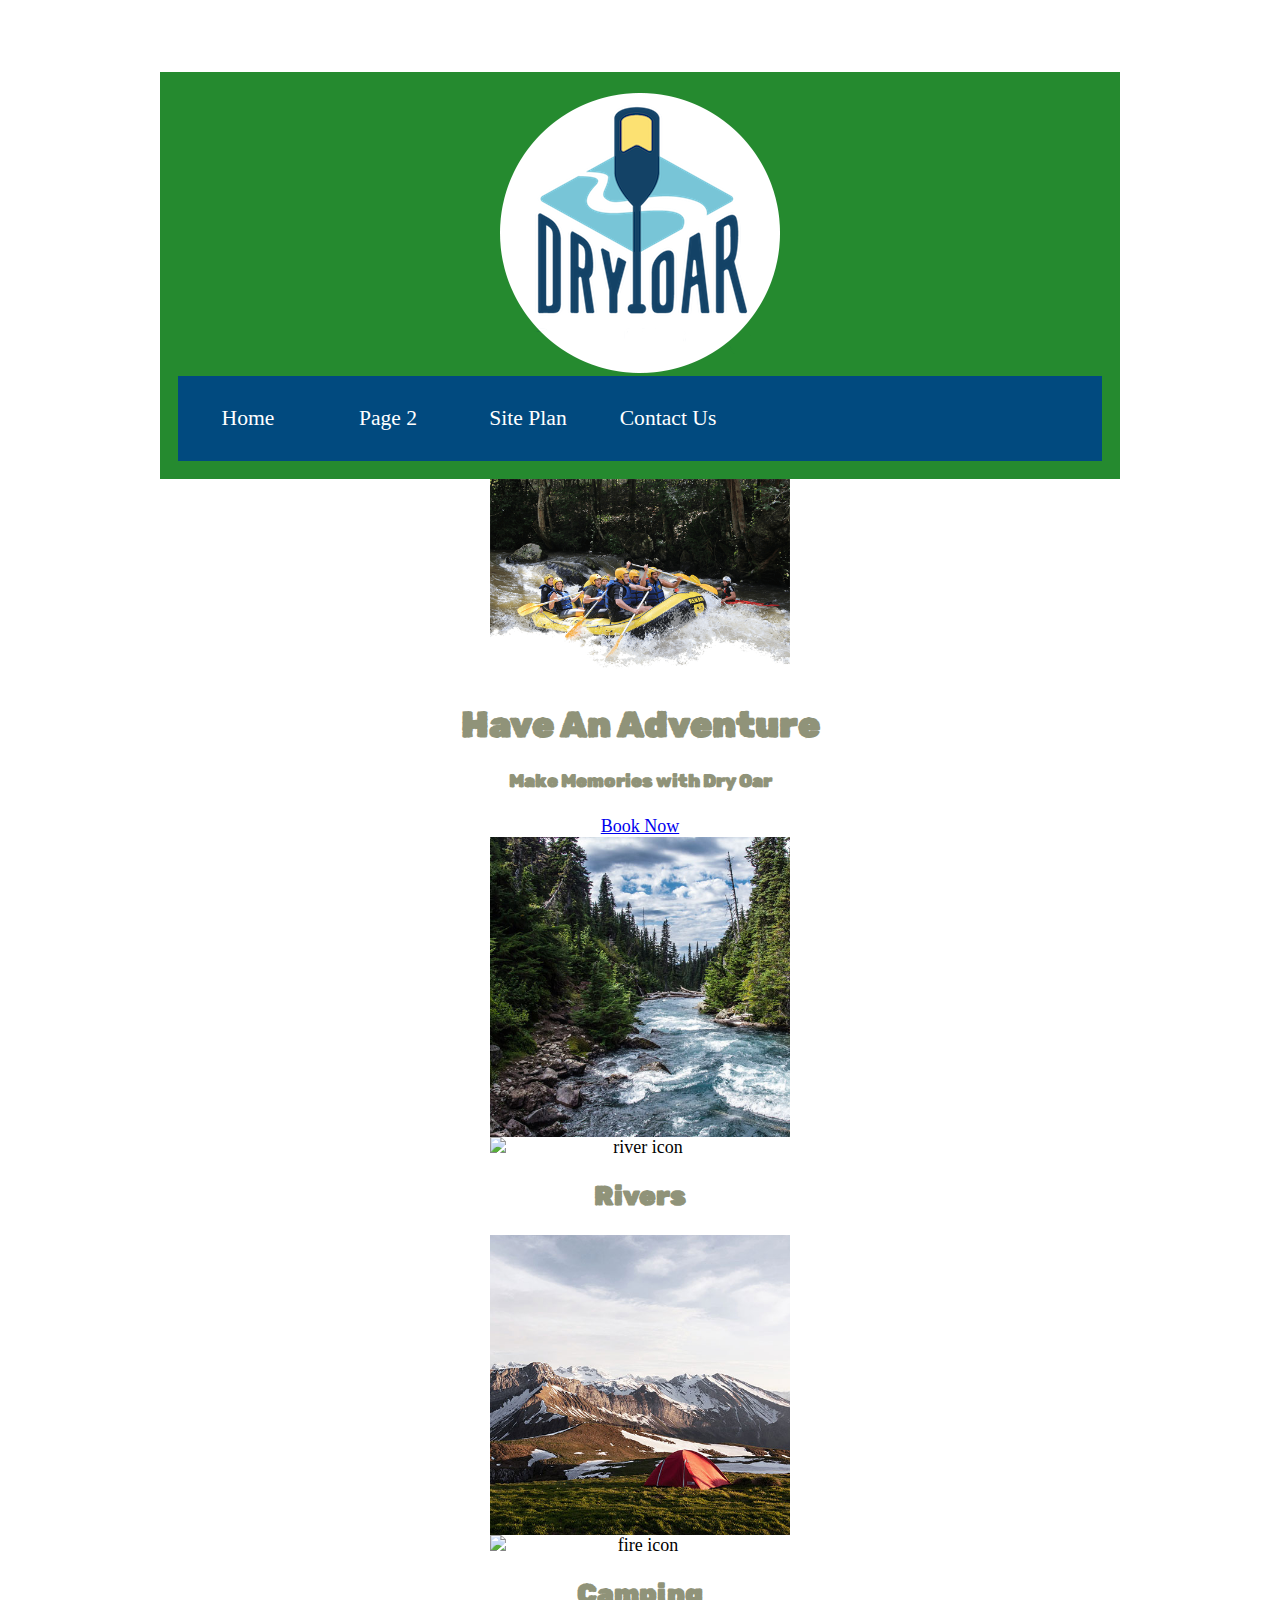
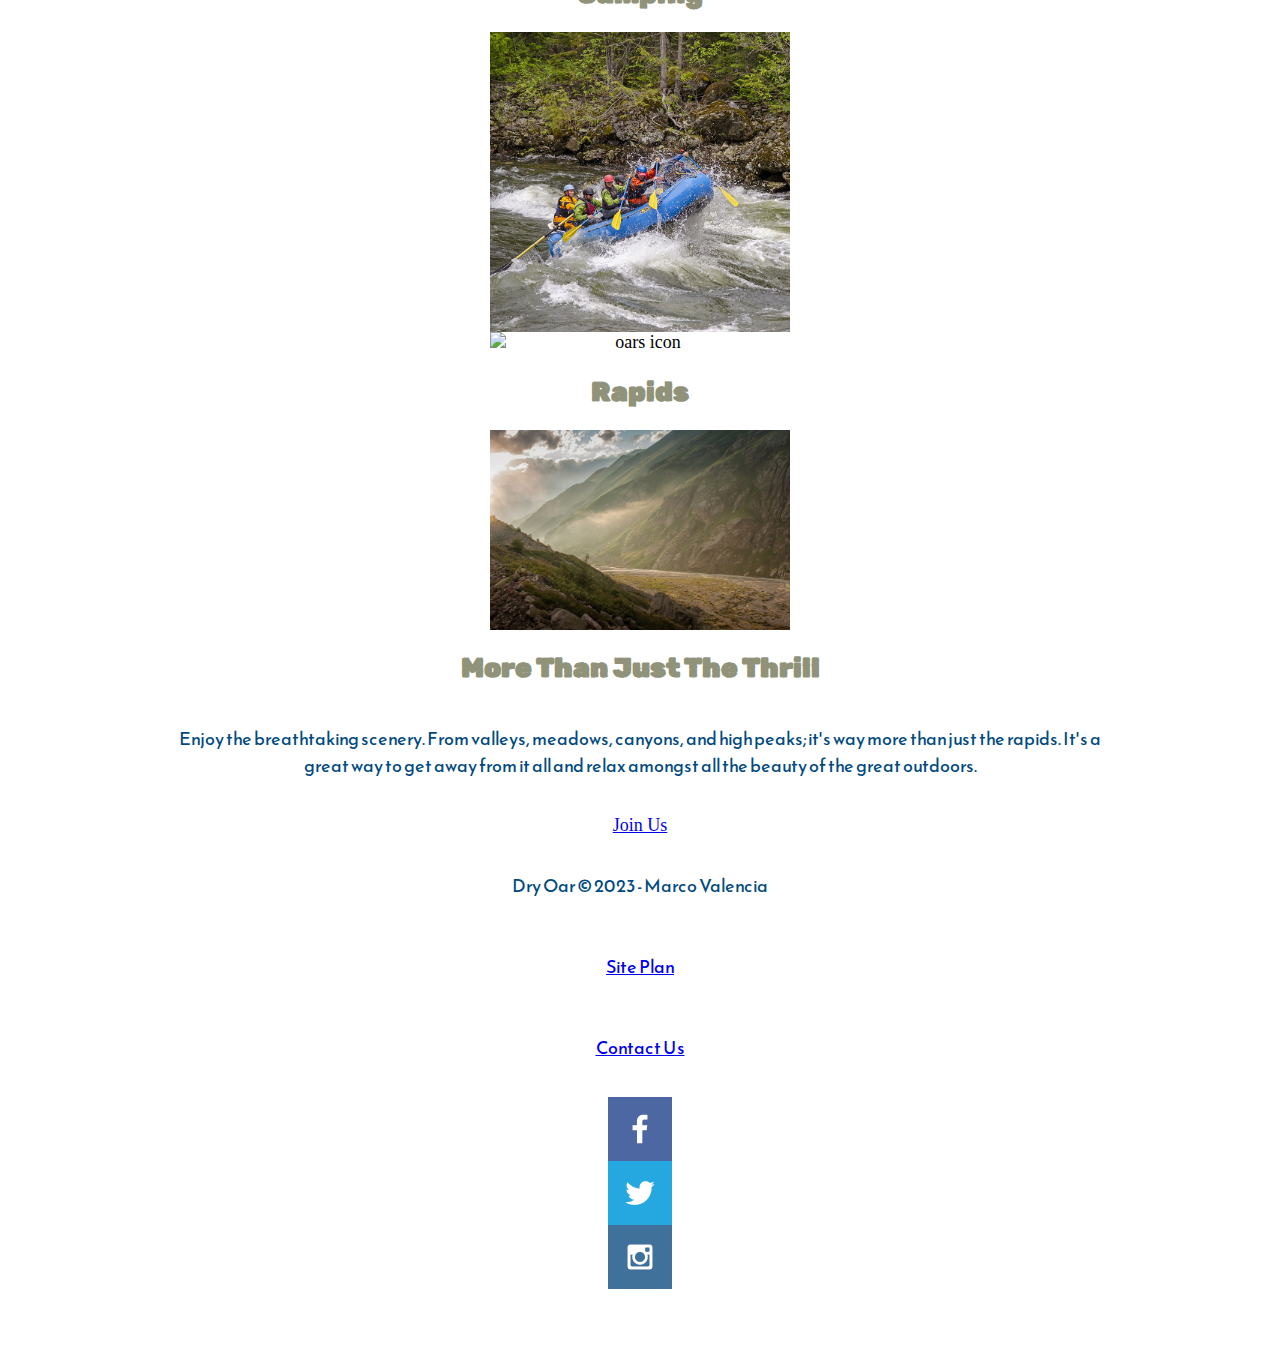
==== wrr/index.html @ ff55f1a7 "Nuevo archivo" ====
<!DOCTYPE html>
<html lang="en">
<head>
    <link rel="stylesheet" href="styles/site-plan-rafting.css">
    <meta charset="UTF-8">
    <meta http-equiv="X-UA-Compatible" content="IE=edge">
    <meta name="viewport" content="width=device-width, initial-scale=1.0">
    <title>Whitewater Rafting Vacations | Dry Oar Boating | Home</title>
</head>
<body>
<header>
    <a id="logo_link" href="index.html">
        <img class="logo" src="images/logo.png" alt="Dry Oar Logo">
    </a>
    <nav>
        <a href="index.html">Home</a>
        <a href="#">Page 2</a>
        <a href="site-plan-rafting.html">Site Plan</a>
        <a href="contactus.html">Contact Us</a>
    </nav>
</header>
<div id="hero">
    <div id="hero-box">
        <img id="hero-img" src="images/hero.png" alt="People enjoying white water rafting">
    </div>
    <section id="hero-msg">
        <h1 class="home-title">Have An Adventure</h1>
        <h4>Make Memories with Dry Oar </h4>
        <div class='button-box'>
            <a class='book' href="contactus.html">Book Now</a>
        </div>
    </section>
</div>
<main class="home-grid">
    <section class="rivers-card">
        <img class="card-img" src="images/rivers.jpg" alt="river in forest">
        <img class="icon" src="images/river_icon.png" alt="river icon">
        <h2>Rivers</h2>
    </section>
    <section class="camping-card">
        <img class="card-img" src="images/camping.jpg" alt="tent in mountains">
        <img class="icon" src="images/fire_icon.png" alt="fire icon">
        <h2>Camping</h2>
    </section>
    <section class="rapids-card">
        <img class="card-img" src="images/rapids.jpg" alt="rafting boat">
        <img class="icon" src="images/oars.png" alt="oars icon">
        <h2>Rapids</h2>
    </section>
    <img class="mountains" src="images/mountains.jpg" alt="Misty mountains">
    <section class="msg">
        <h2>More Than Just The Thrill</h2>
        <p>Enjoy the breathtaking scenery. From valleys, meadows, canyons, and high peaks; it's way more than just the rapids. It's a great way to get away from it all and relax amongst all the beauty of the great outdoors. </p>
        <a class='join' href="rivers.html">Join Us</a>
    </section>
</main>
<footer>
    <p>Dry Oar &copy; 2023 - Marco Valencia</p>
    <p><a href="site-plan-rafting.html">Site Plan</a></p>
    <p><a href="contactus.html">Contact Us</a></p>
    <div class="social">
        <a href="https://facebook.com">
            <img src="images/facebook.png" alt="fb icon">
        </a>
        <a href="https://twitter.com">
            <img src="images/twitter.png" alt="twitter icon">
        </a>
        <a href="https://instagram.com">
            <img src="images/instagram.png" alt="instagram icon">
        </a>
    </div>
</footer>
</body>
</html>
---- wrr/styles/site-plan-rafting.css ----
/* if you are using any Google fonts change the font names below to your fonts. 
Any spaces in your font name should be replaced with a +. 
Fonts are separated by a & */
@import url('https://fonts.googleapis.com/css2?family=Reem+Kufi+Ink&family=Rubik+Dirt&display=swap');

:root {
  /* change the values below to your colors from your palette */
  --primary-color: #258A2F   ;
  --secondary-color: #909379 ;
  --accent1-color: #014A7F;
  --accent2-color: white;

  /* change the values below to your chosen font(s) */
  --heading-font: "Rubik Dirt";
  --paragraph-font: Reem Kufi Ink, Poppins, Montserrat;

  /* these colors below should be chosen from among your palette colors above */
  --headline-color-on-white: #909379;  /* headlines on a white background */ 
  --headline-color-on-color: white; /* headlines on a colored background */ 
  --paragraph-color-on-white: #014A7F; /* paragraph text on a white background */ 
  --paragraph-color-on-color: white; /* paragraph text on a colored background */ 
  --paragraph-background-color: #258A2F  ;
  --nav-link-color: #ffffff;
  --nav-background-color: #014A7F;
  --nav-hover-link-color: white;
  --nav-hover-background-color: #397baa;
}


/*  Look around below...but DON'T CHANGE ANYTHING! */

body {
  max-width: 960px;
  margin: 0 auto;
  padding: 4em;
  font-size: 18px;
  text-align: center;
}
img {
  display: block;
  margin: 0 auto;
  max-width: 300px;
}
h1, h2, h3, h4, h5, h6 {
  font-family: var(--heading-font);
  color: var(--headline-color-on-white);
}
h2 {
  text-align: center;
}
hr {
  height: 3px;
  margin: 35px 0;
  background: var(--accent1-color);
}
header {
  padding: 1em;
  text-align: center;
  color: var(--headline-color-on-color);
  background-color: var(--paragraph-background-color);
}
header > h1, header > h2 {
  color: var(--headline-color-on-color);
}
p {
  font-family: var(--paragraph-font);
  color: var(--paragraph-color-on-white);
  padding: 1em;
}
.colors {
  width: 100%;
  min-width: 350px;
  margin: 30px auto;
  text-align: center;
}
.colors th {
  background-color: #999;
}
.colors td{
  width: 25%;
  height: 3em;
}
.primary {
  background-color: var(--primary-color);
}
.secondary {
  background-color: var(--secondary-color);
}
.accent1 {
  background-color: var(--accent1-color);
}
.accent2{
  background-color: var(--accent2-color);
}
p.colored {
  background-color: var(--paragraph-background-color);
  color: var(--paragraph-color-on-color);
}
nav {
  background-color: var(--nav-background-color);
  line-height: 3em;
  text-align: center;
  font-size: 1.2em;
}
nav  {
  list-style-type: none;
  display: flex;
}
nav a {
  padding:1em;
  min-width: 120px;
  text-decoration: none;
  padding: 10px;
}
nav a:link, nav a:visited {
  color: var(--nav-link-color);
}
nav a:hover {
  color: var(--nav-hover-link-color);
  background-color: var(--nav-hover-background-color);
}
.sitemap {
  display: grid;
  justify-content: center;

  grid-template-columns: repeat(6, 15%);
  grid-template-rows: 3em 1.5em 1.5em 3em;
  grid-template-areas: ". . home home . ."
    ". . . top . ."
    ". left left right right ."
    "page2 page2 . . page3 page3";
}
.sitemap > div {
  text-align: center;
}
.sm-home {
  grid-area: home;
  background-color: #ccc;
  line-height: 3em;
}
.sm-page2 {
  grid-area: page2;
  background-color: #ccc;
  line-height: 3em;
}
.sm-page3 {
  grid-area: page3;
  background-color: #ccc;
  line-height: 3em;
}
.top {
  grid-area: top;
  border-left: 1px solid;
}
.left {
  grid-area: left;
  border-top: 1px solid;
  border-left: 1px solid;
}
.right {
  grid-area: right;
  border-top: 1px solid;
  border-right: 1px solid;
}
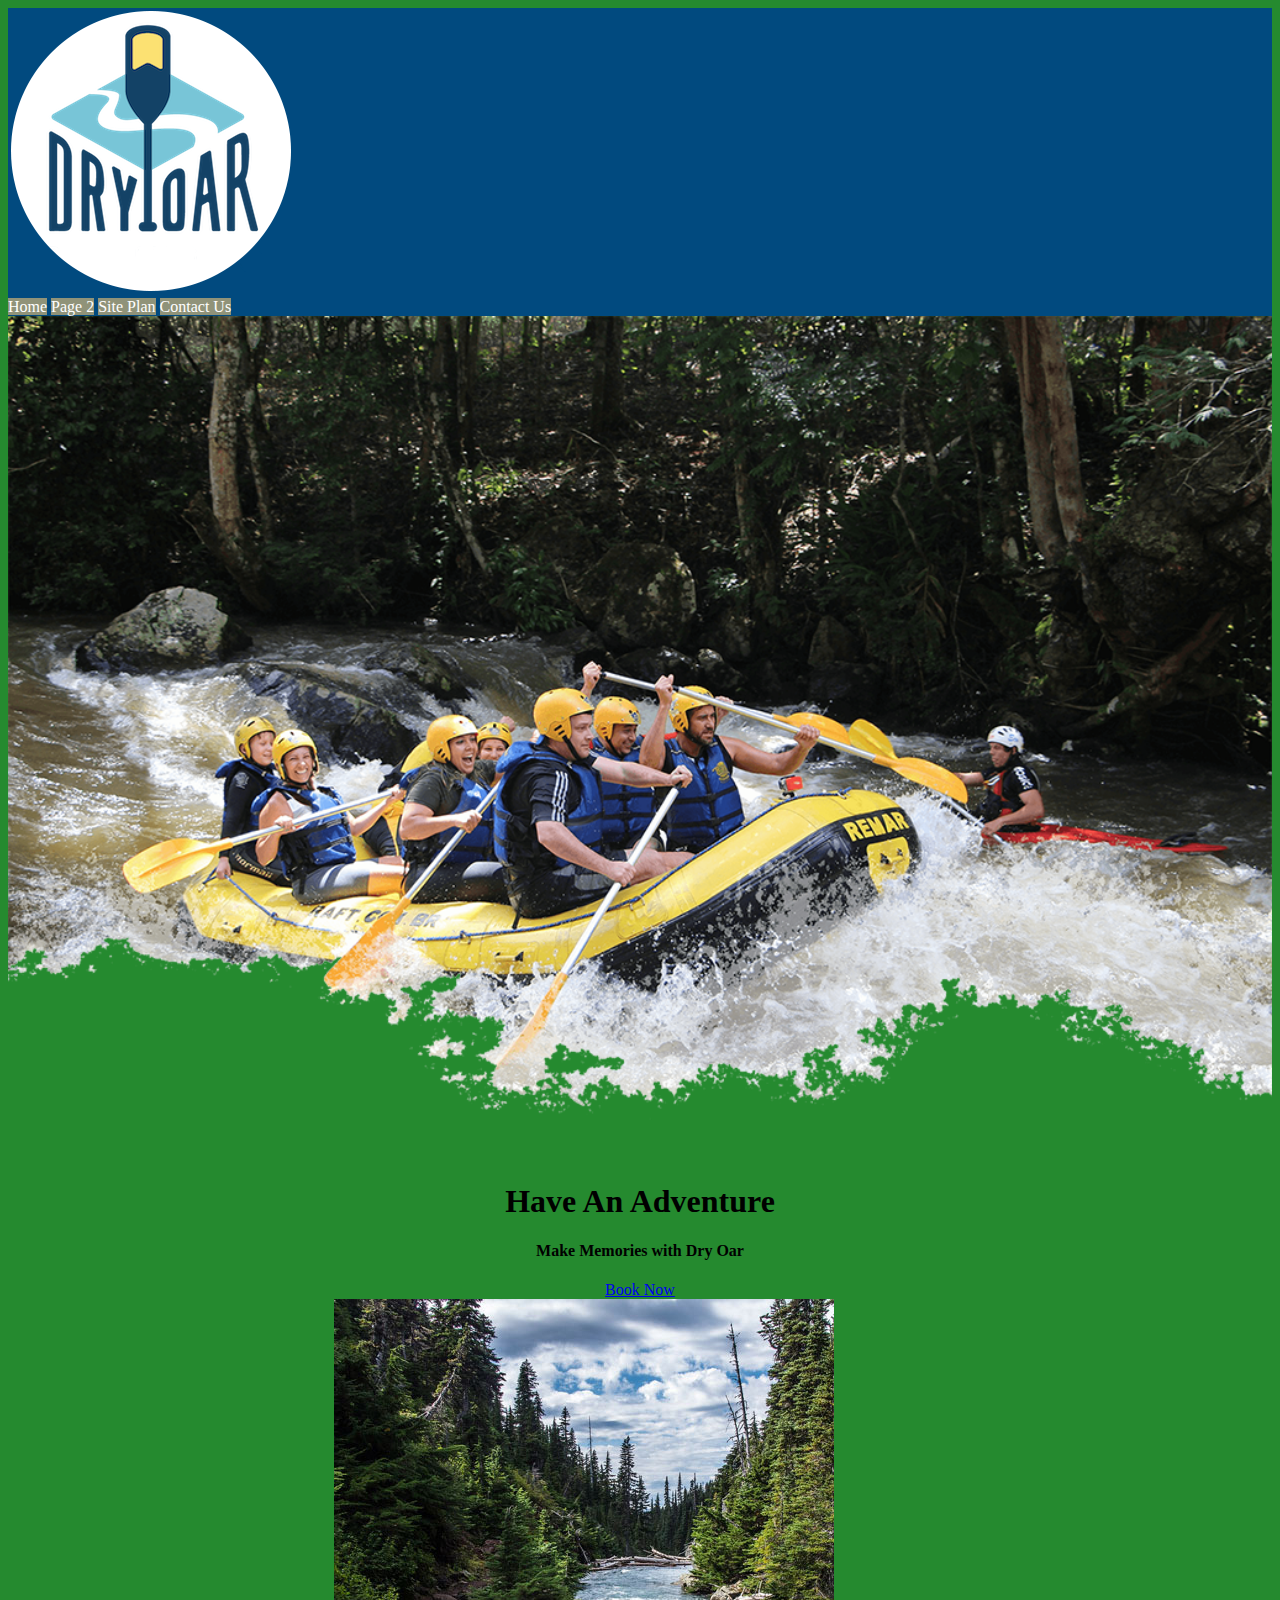
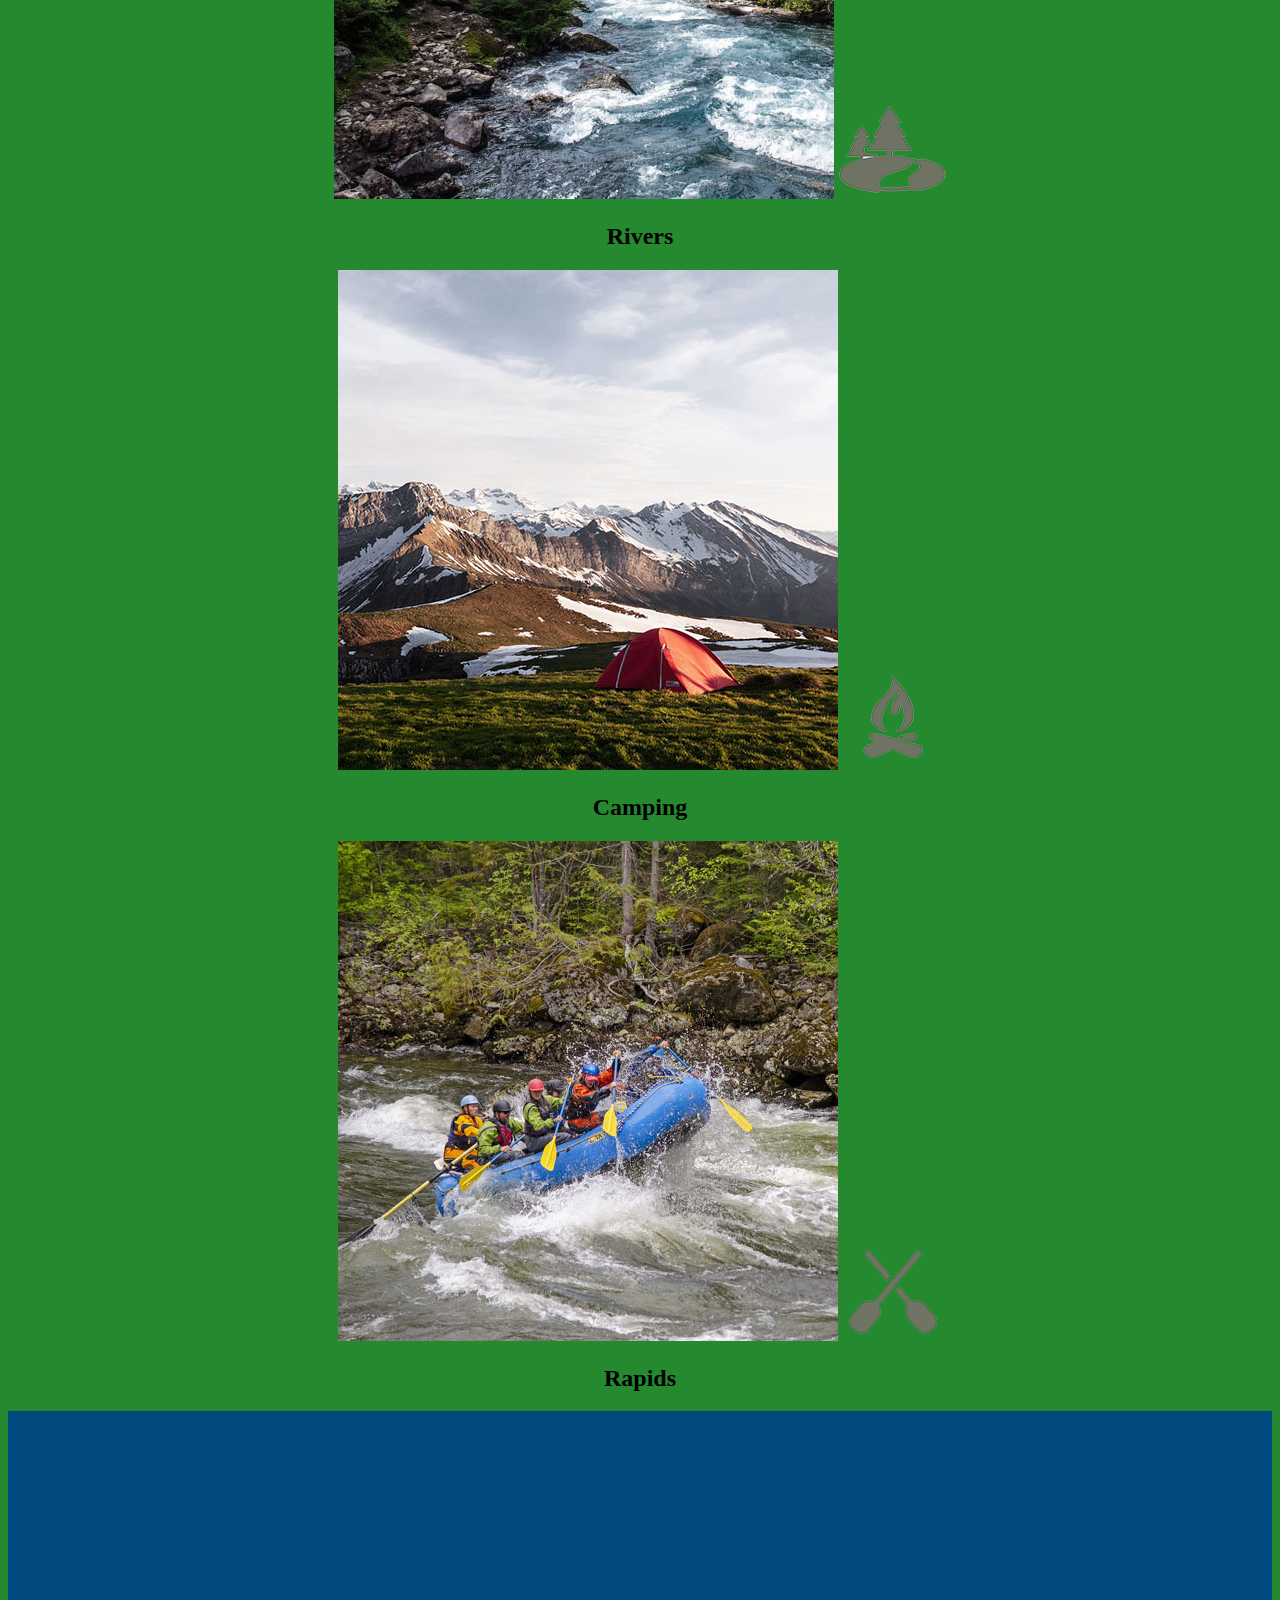
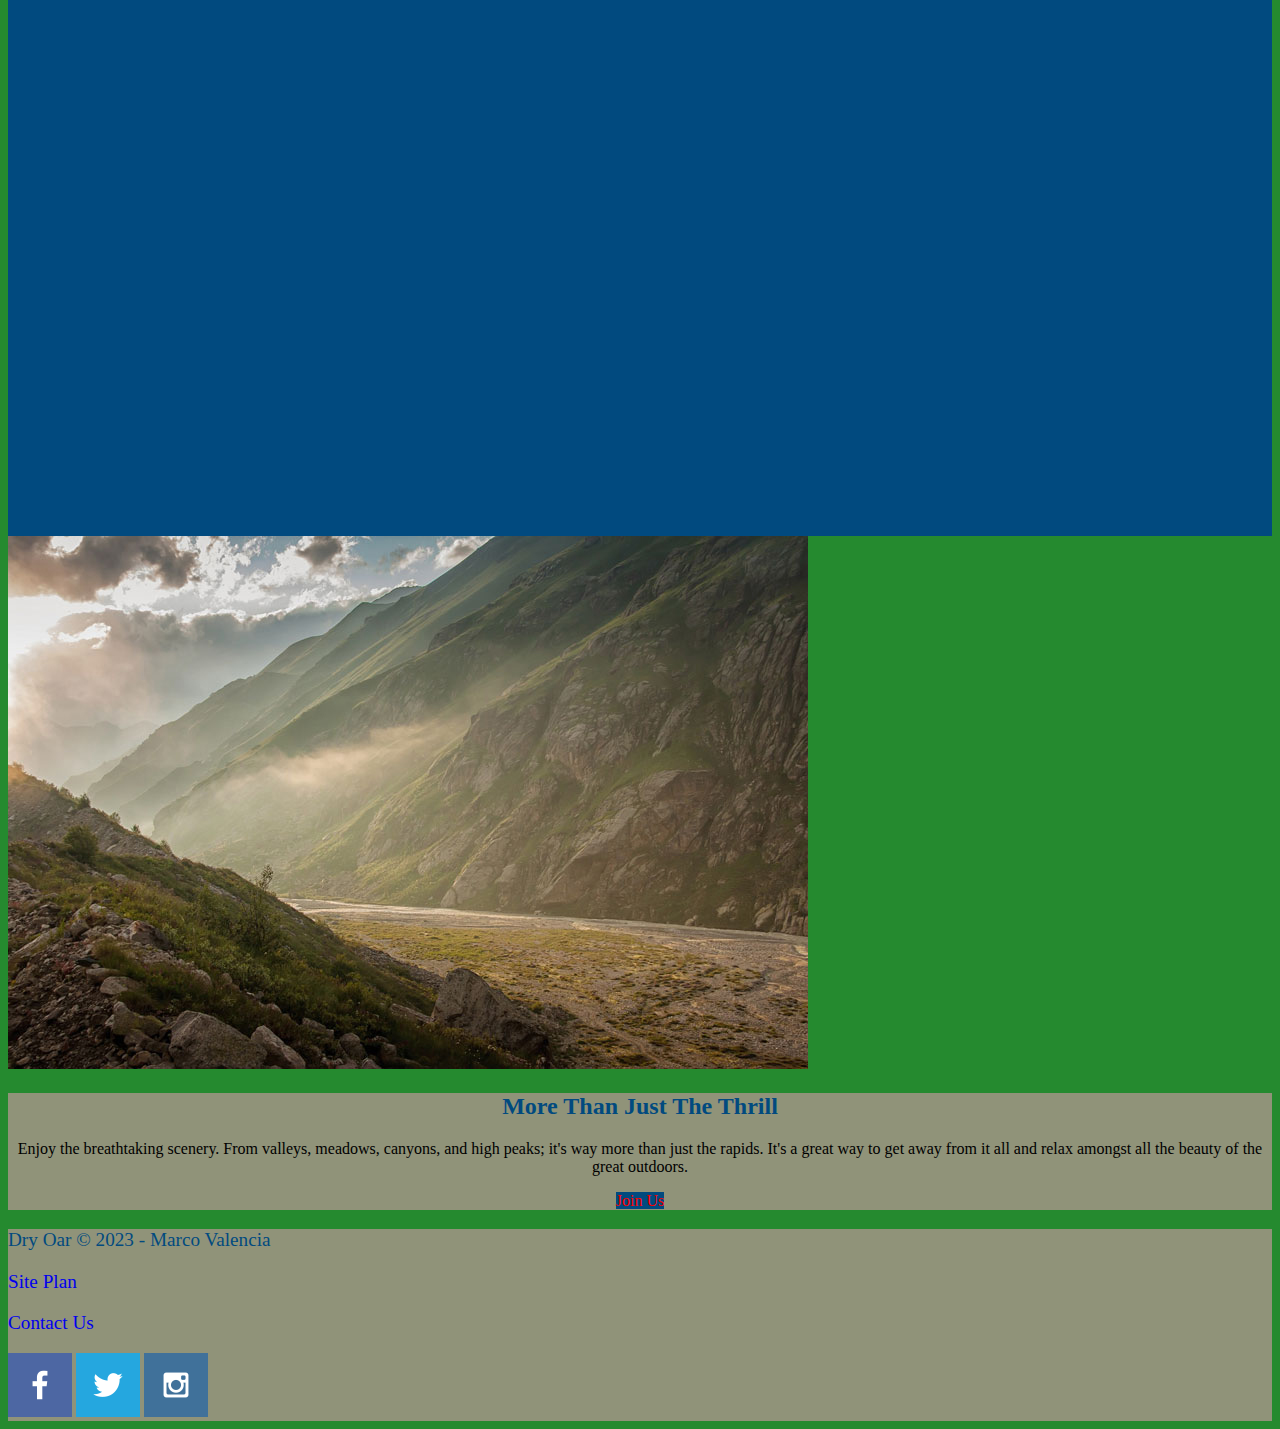
==== commit ef5fc306: "Nueva carpeta" ====
--- a/wrr/index.html
+++ b/wrr/index.html
@@ -1,74 +1,77 @@
 <!DOCTYPE html>
 <html lang="en">
 <head>
-    <link rel="stylesheet" href="styles/site-plan-rafting.css">
+    <link rel="stylesheet" href="styles/style.css">
     <meta charset="UTF-8">
     <meta http-equiv="X-UA-Compatible" content="IE=edge">
     <meta name="viewport" content="width=device-width, initial-scale=1.0">
     <title>Whitewater Rafting Vacations | Dry Oar Boating | Home</title>
 </head>
 <body>
-<header>
-    <a id="logo_link" href="index.html">
-        <img class="logo" src="images/logo.png" alt="Dry Oar Logo">
-    </a>
-    <nav>
-        <a href="index.html">Home</a>
-        <a href="#">Page 2</a>
-        <a href="site-plan-rafting.html">Site Plan</a>
-        <a href="contactus.html">Contact Us</a>
-    </nav>
-</header>
-<div id="hero">
-    <div id="hero-box">
-        <img id="hero-img" src="images/hero.png" alt="People enjoying white water rafting">
-    </div>
-    <section id="hero-msg">
-        <h1 class="home-title">Have An Adventure</h1>
-        <h4>Make Memories with Dry Oar </h4>
-        <div class='button-box'>
-            <a class='book' href="contactus.html">Book Now</a>
+    <div id="content">
+        <header>
+            <a id="logo_link" href="index.html">
+                <img class="logo" src="images/logo.png" alt="Dry Oar Logo">
+            </a>
+            <nav>
+                <a href="index.html">Home</a>
+                <a href="#">Page 2</a>
+                <a href="site-plan-rafting.html">Site Plan</a>
+                <a href="contactus.html">Contact Us</a>
+            </nav>
+        </header>
+        <div id="hero">
+            <div id="hero-box">
+                <img id="hero-img" src="images/hero.png" alt="People enjoying white water rafting">
+            </div>
+            <section id="hero-msg">
+                <h1 class="home-title">Have An Adventure</h1>
+                <h4>Make Memories with Dry Oar </h4>
+                <div class='button-box'>
+                    <a class='book' href="contactus.html">Book Now</a>
+                </div>
+            </section>
         </div>
-    </section>
-</div>
-<main class="home-grid">
-    <section class="rivers-card">
-        <img class="card-img" src="images/rivers.jpg" alt="river in forest">
-        <img class="icon" src="images/river_icon.png" alt="river icon">
-        <h2>Rivers</h2>
-    </section>
-    <section class="camping-card">
-        <img class="card-img" src="images/camping.jpg" alt="tent in mountains">
-        <img class="icon" src="images/fire_icon.png" alt="fire icon">
-        <h2>Camping</h2>
-    </section>
-    <section class="rapids-card">
-        <img class="card-img" src="images/rapids.jpg" alt="rafting boat">
-        <img class="icon" src="images/oars.png" alt="oars icon">
-        <h2>Rapids</h2>
-    </section>
-    <img class="mountains" src="images/mountains.jpg" alt="Misty mountains">
-    <section class="msg">
-        <h2>More Than Just The Thrill</h2>
-        <p>Enjoy the breathtaking scenery. From valleys, meadows, canyons, and high peaks; it's way more than just the rapids. It's a great way to get away from it all and relax amongst all the beauty of the great outdoors. </p>
-        <a class='join' href="rivers.html">Join Us</a>
-    </section>
-</main>
-<footer>
-    <p>Dry Oar &copy; 2023 - Marco Valencia</p>
-    <p><a href="site-plan-rafting.html">Site Plan</a></p>
-    <p><a href="contactus.html">Contact Us</a></p>
-    <div class="social">
-        <a href="https://facebook.com">
-            <img src="images/facebook.png" alt="fb icon">
-        </a>
-        <a href="https://twitter.com">
-            <img src="images/twitter.png" alt="twitter icon">
-        </a>
-        <a href="https://instagram.com">
-            <img src="images/instagram.png" alt="instagram icon">
-        </a>
-    </div>
-</footer>
+        <main class="home-grid">
+            <section class="rivers-card">
+                <img class="card-img" src="images/rivers.jpg" alt="river in forest">
+                <img class="icon" src="images/river-icon.png" alt="river icon">
+                <h2>Rivers</h2>
+            </section>
+            <section class="camping-card">
+                <img class="card-img" src="images/camping.jpg" alt="tent in mountains">
+                <img class="icon" src="images/fire-icon.png" alt="fire icon">
+                <h2>Camping</h2>
+            </section>
+            <section class="rapids-card">
+                <img class="card-img" src="images/rapids.jpg" alt="rafting boat">
+                <img class="icon" src="images/oars-icon.png" alt="oars icon">
+                <h2>Rapids</h2>
+            </section>
+            <div id="background"></div> 
+            <img class="mountains" src="images/mountains.jpg" alt="Misty mountains">
+            <section class="msg">
+                <h2>More Than Just The Thrill</h2>
+                <p>Enjoy the breathtaking scenery. From valleys, meadows, canyons, and high peaks; it's way more than just the rapids. It's a great way to get away from it all and relax amongst all the beauty of the great outdoors. </p>
+                <a class='join' href="rivers.html">Join Us</a>
+            </section>
+        </main>
+        <footer>
+            <p>Dry Oar &copy; 2023 - Marco Valencia</p>
+            <p><a href="site-plan-rafting.html">Site Plan</a></p>
+            <p><a href="contactus.html">Contact Us</a></p>
+            <div class="social">
+                <a href="https://facebook.com" target="_blank">
+                    <img src="images/facebook.png" alt="fb icon">
+                </a>
+                <a href="https://twitter.com" target="_blank">
+                    <img src="images/twitter.png" alt="twitter icon">
+                </a>
+                <a href="https://instagram.com" target="_blank">
+                    <img src="images/instagram.png" alt="instagram icon">
+                </a>
+            </div>
+        </footer>
+    </div>    
 </body>
 </html>--- a/wrr/styles/style.css
+++ b/wrr/styles/style.css
@@ -0,0 +1,87 @@
+#content
+{ max-width: 1600px;
+    margin: 0 auto
+}
+
+nav a{
+    text-align: center;
+    background-color: #909379;
+    color: #ffffff;
+    text-decoration: none;  
+}
+nav a:hover {
+    background-color: black;
+    color: #d9c2a3;
+}       
+
+#hero-msg h1
+{text-align: center}
+#hero-msg h4
+{text-align: center}    
+.button-box
+{text-align: center} 
+main section
+{text-align: center} 
+
+#background {
+    height: 725px;
+}   
+
+#hero-img{
+    width: 100%;
+}
+body{
+    background-color: #258A2F; 
+}
+header{
+    background-color:#014A7F;
+}
+/*home title is the word have an adventure*/
+.home-title
+/*h4 is the word below have an adventure*/
+h4
+.book{
+    background-color: #014A7F;
+    color: #FF0000;
+    text-decoration: none;
+}
+.join{
+    background-color: #014A7F;  
+    text-decoration: none;
+    color: #FF0000;
+}
+.book:hover
+.join:hover
+.icon {
+    width: 80px;
+}
+
+#background{
+    background-color: #014A7F;   
+     height: 725px; 
+}
+.msg{
+    background-color: #909379;
+}
+.msg h2{
+    color: #014A7F;
+}
+.msg p{
+    color: #000000;
+}
+footer{
+    background-color: #909379;
+}
+footer a{
+    text-decoration: none;
+}
+
+footer p a:hover {
+    text-decoration: underline;
+}    
+footer p {
+    font-size: 1.2em;
+    color: #014A7F;
+}   
+
+
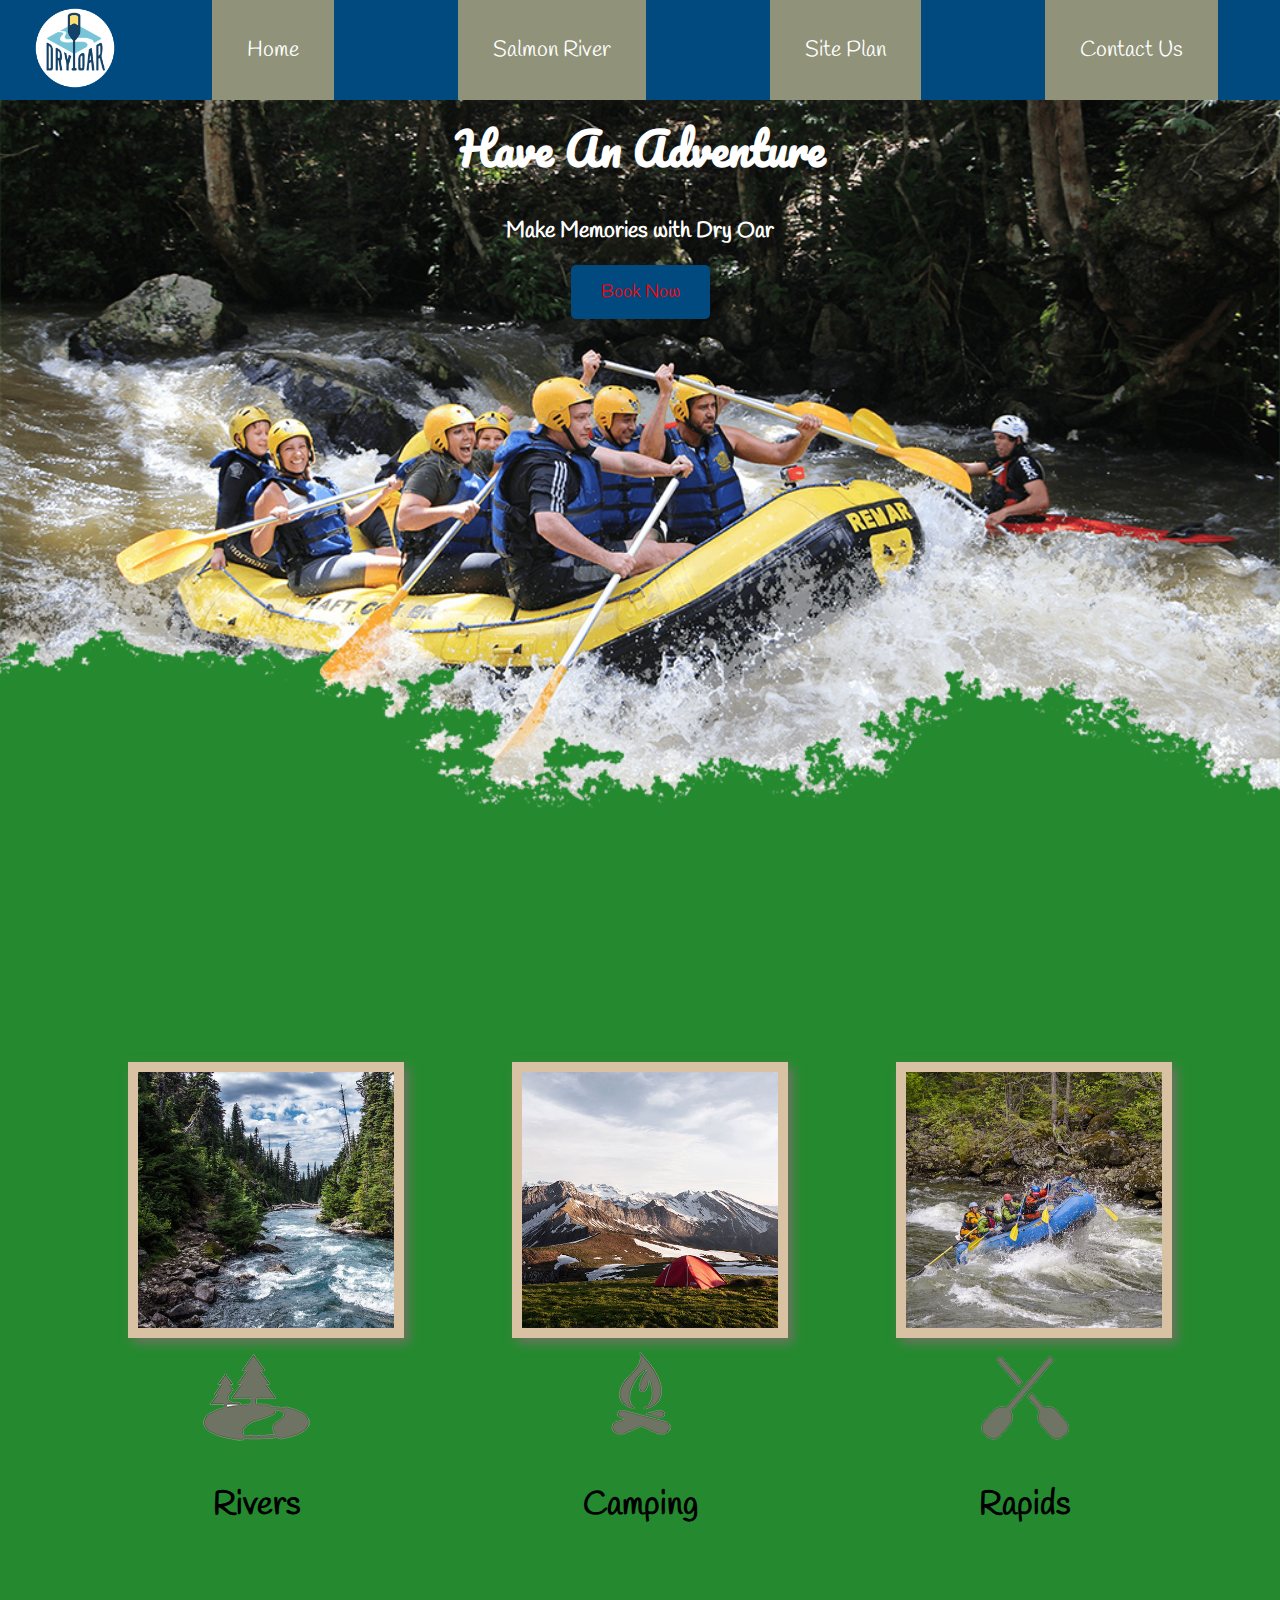
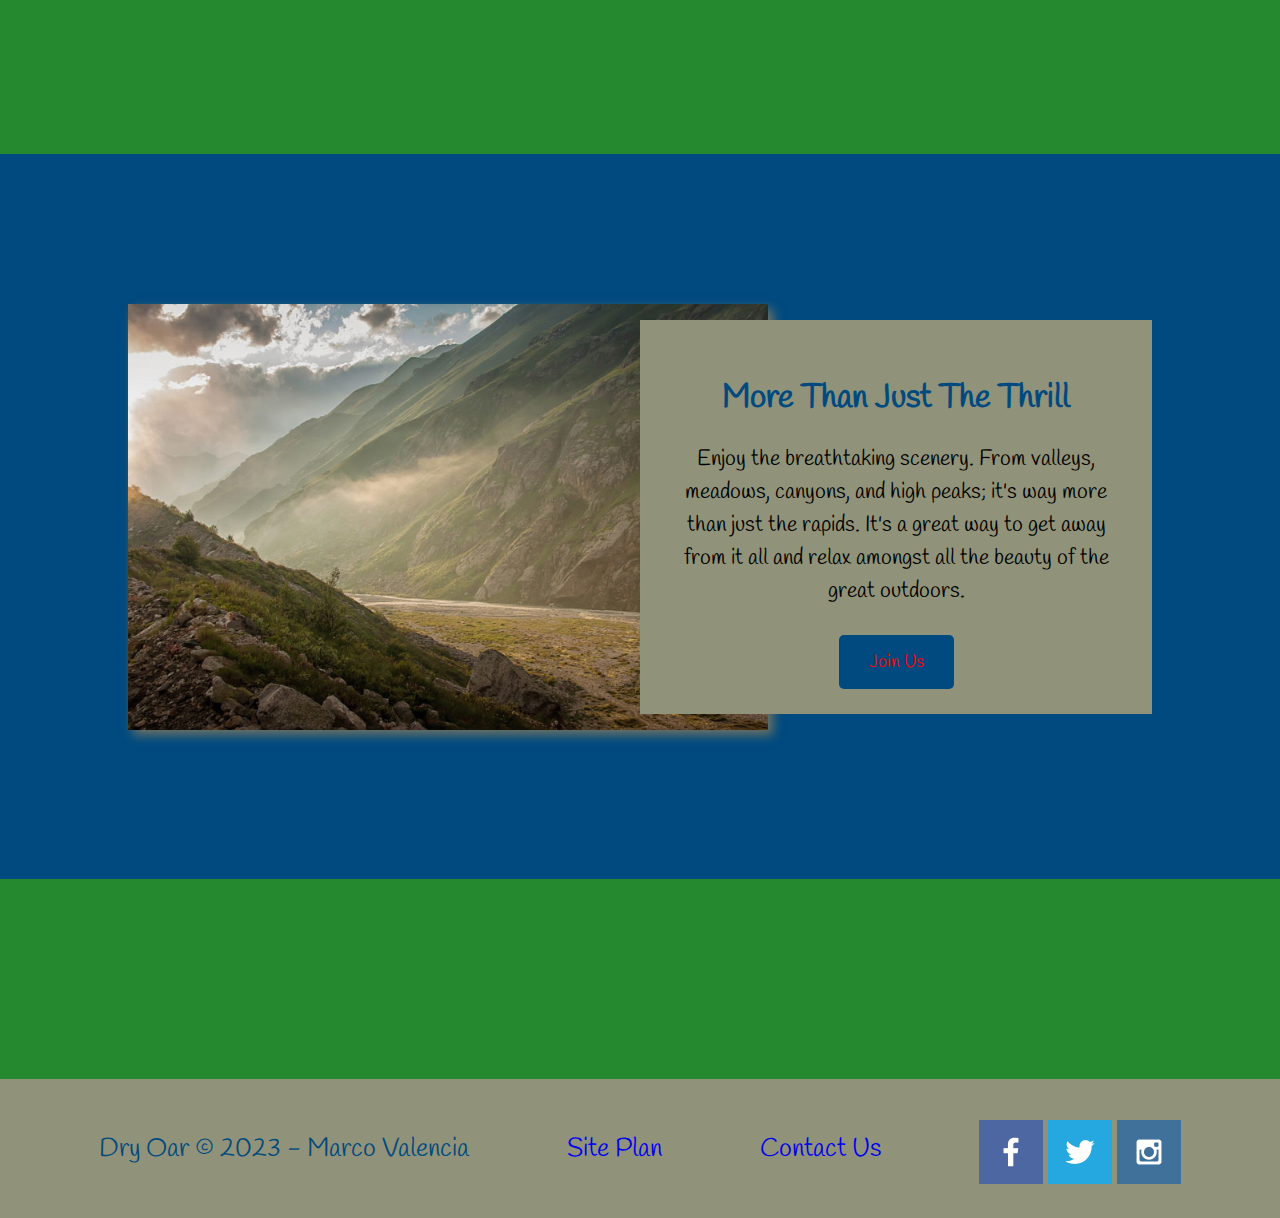
==== commit 1e689c67: "Nueva carpeta" ====
--- a/wrr/index.html
+++ b/wrr/index.html
@@ -15,7 +15,7 @@
             </a>
             <nav>
                 <a href="index.html">Home</a>
-                <a href="#">Page 2</a>
+                <a href="river.html">Salmon River</a>
                 <a href="site-plan-rafting.html">Site Plan</a>
                 <a href="contactus.html">Contact Us</a>
             </nav>
--- a/wrr/styles/style.css
+++ b/wrr/styles/style.css
@@ -1,27 +1,55 @@
+@import url('https://fonts.googleapis.com/css2?family=Handlee&family=Pacifico&family=Rubik:wght@300&display=swap');
+
 #content
 { max-width: 1600px;
-    margin: 0 auto
-}
-
+    margin: 0 auto;
+}
+  
 nav a{
     text-align: center;
     background-color: #909379;
     color: #ffffff;
     text-decoration: none;  
+    padding: 35px;
 }
 nav a:hover {
     background-color: black;
     color: #d9c2a3;
 }       
 
+#logo_link{
+    padding-top: 5px;
+    justify-self: center;
+    align-self: center;
+}
+#hero {
+    display: grid;
+    grid-template-columns: 1fr 3fr 1fr;
+    margin-top: -100px; 
+}
+#hero-box {
+    grid-column: 1/4;
+    grid-row: 1/3;
+    z-index: -1;
+}
+#hero-msg{
+    grid-column: 2/3;
+    grid-row: 1/2;
+    margin-top: 100px;
+}
 #hero-msg h1
-{text-align: center}
+{text-align: center;
+    color: white;}
 #hero-msg h4
-{text-align: center}    
+{text-align: center;
+    color: white;}    
 .button-box
 {text-align: center} 
 main section
 {text-align: center} 
+main section .img{
+    box-sizing: border-box;
+}
 
 #background {
     height: 725px;
@@ -32,28 +60,62 @@
 }
 body{
     background-color: #258A2F; 
+    font-family:  Handlee, Arial, sans-serif;
+    font-size: 22px;
+    margin: 0;
+    padding: 0;
 }
 header{
     background-color:#014A7F;
-}
+    display: grid;
+    grid-template-columns: 150px auto;
+    
+}
+nav {
+    display: flex;
+    justify-content: space-around;
+}
+.home-grid{
+    display: grid;
+    grid-template-columns: repeat(10, 1fr)
+}     
 /*home title is the word have an adventure*/
-.home-title
+.home-title{
+    font-family:  Pacifico, Rubik, Handlee;
+    font-size: 2em;
+    margin-top: 10px;
+    }
 /*h4 is the word below have an adventure*/
 h4
+h2{
+    margin: 0;
+}
+.logo{
+    width: 80px;
+}
 .book{
     background-color: #014A7F;
     color: #FF0000;
+    font-size: 18px;
     text-decoration: none;
+    padding: 15px 30px;
+    margin-top: 50px;
+    border-radius: 5px;
 }
 .join{
     background-color: #014A7F;  
     text-decoration: none;
+    font-size: 18px;
     color: #FF0000;
+    padding: 15px 30px;
+    margin-top: 50px;
+    border-radius: 5px;
 }
 .book:hover
 .join:hover
 .icon {
     width: 80px;
+    padding-top: 10px;
 }
 
 #background{
@@ -62,15 +124,63 @@
 }
 .msg{
     background-color: #909379;
+    line-height: 1.5em;
+    padding: 35px;  
+    grid-column: 6/10;
+    grid-row: 6/7;
 }
 .msg h2{
     color: #014A7F;
 }
 .msg p{
     color: #000000;
+    font-size: 1em;
+    padding-bottom: 15px;
+}
+.rivers-card{
+    margin: 200px 0;
+    grid-column: 2/4;
+    grid-row: 2/3;
+}
+.card-img{
+    width: 100%;
+    border: 10px solid;
+    color: #014A7F ;
+    border: 10px solid #d9c2a3;
+    transition: transform .5s;
+    box-shadow: 5px 5px 10px #6f7364;
+}
+.card-img:hover {
+    opacity: .6;
+    transform: scale(1.1);
+}
+.camping-card{
+    margin: 200px 0;
+    grid-column: 5/7;
+    grid-row: 2/3;
+}
+.rapids-card{
+    margin: 200px 0;
+    grid-column: 8/10;
+    grid-row: 2/3;
+}
+#background{
+    grid-column: 1/11;
+    grid-row: 4/9;
+}
+.mountains{
+    width: 100%;
+    grid-column: 2/7;
+    grid-row: 5/8;
+    box-shadow: 5px 5px 10px #6f7364;
 }
 footer{
     background-color: #909379;
+    padding: 25px 50px;
+    margin-top: 200px;
+    display: flex;
+    justify-content: space-around;
+    align-items: center;
 }
 footer a{
     text-decoration: none;
@@ -83,5 +193,76 @@
     font-size: 1.2em;
     color: #014A7F;
 }   
-
-
+footer .social img{
+    padding-top: 15px;
+}
+
+
+/*RIVER PAGE*/
+#river-grid{
+    display: grid;
+    grid-template-columns: 1fr 1fr 1fr 1fr;
+    color: #ffffff;
+}
+.salmon-img{
+    height: 500px;
+    width: 500px;
+    grid-column: 1/2;
+    grid-row: 1/3;
+    
+}
+.river-card h2{
+    margin-left: 50px;
+    color: #014A7F;
+}
+.river-text1{
+    grid-column: 2/5;
+    grid-row:1/3;
+    margin: 20px;
+}
+.river-text2{
+    grid-column: 1/5;
+    grid-row: 3/5;
+}
+@media screen and (max-width: 900px) {
+    #hero, .home-grid {
+        display: block;
+        height: auto;
+    }
+    nav, footer {
+        flex-direction: column;
+    }
+    nav a {
+        display: block;
+        padding: 15px;
+    }
+    #hero {
+        margin-top: 0;
+    }
+    #hero-msg {
+        margin-top: 0;
+    }
+    #hero-msg h4 {
+        display: none;
+    }
+    .home-title {
+        font-size: 25px;
+        color: #6f7364;
+    }
+    .rivers-card, .camping-card, .rapids-card { 
+        margin: 50px auto;
+        width: 60%;
+    }
+    #background {
+        display: none;
+    }
+    .mountains, .msg {
+        width: 80%;
+        display: block;
+        margin: 0 auto;
+    }
+    footer {
+        margin-top: 25px;
+    }
+}
+            
